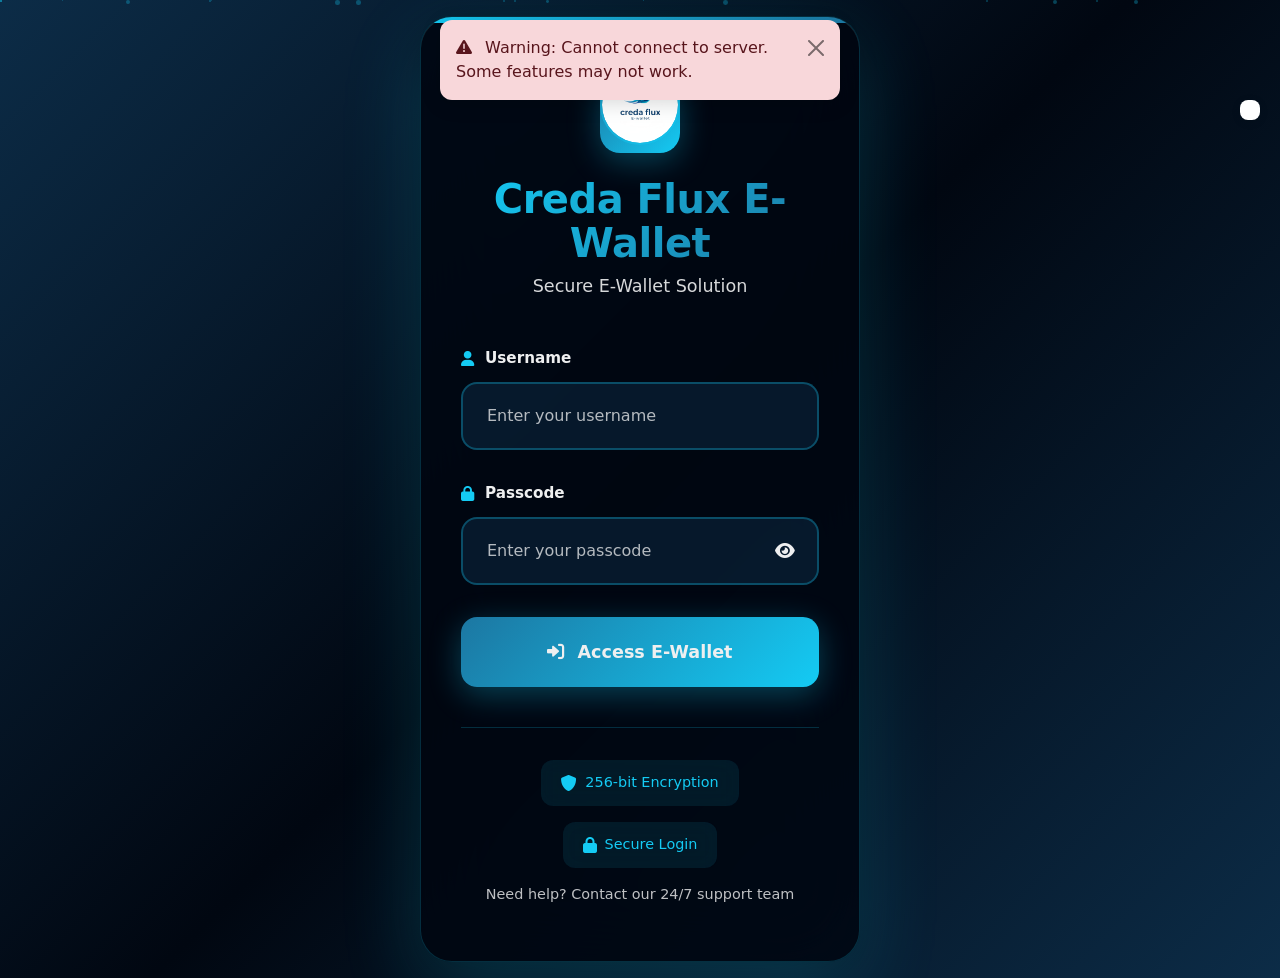
==== admin_dashboard.html @ 05023d32 "trade" ====
<!DOCTYPE html>
<html lang="en">
<head>
    <meta charset="UTF-8">
    <meta name="viewport" content="width=device-width, initial-scale=1.0">
    <title>Admin Dashboard - TradeWavee</title>
    <link href="https://cdnjs.cloudflare.com/ajax/libs/bootstrap/5.1.3/css/bootstrap.min.css" rel="stylesheet">
    <link href="https://cdnjs.cloudflare.com/ajax/libs/font-awesome/6.0.0/css/all.min.css" rel="stylesheet">
    <link rel="icon" href="favicon_io/favicon.ico" type="image/x-icon">
    <style>
        :root {
            --dark-bg: #010711;
            --primary-color: #1c77a2;
            --secondary-color: #0c2c47;
            --accent-color: #14cbf4;
            --light-color: #eeeff0;
            --success-color: #14cbf4;
            --gradient-primary: linear-gradient(135deg, var(--primary-color), var(--accent-color));
            --gradient-dark: linear-gradient(135deg, var(--secondary-color), var(--dark-bg));
            --shadow: 0 4px 12px rgba(0, 0, 0, 0.1);
            --border-radius: 12px;
        }

        * {
            margin: 0;
            padding: 0;
            box-sizing: border-box;
        }

        body {
            font-family: 'Segoe UI', Tahoma, Geneva, Verdana, sans-serif;
            background: linear-gradient(135deg, var(--secondary-color) 0%, var(--dark-bg) 100%);
            min-height: 100vh;
            color: var(--light-color);
        }

        .admin-dashboard {
            min-height: 100vh;
        }

        /* Header Styles */
        .admin-header {
            background: var(--gradient-dark);
            color: var(--light-color);
            padding: 1.5rem 0;
            box-shadow: var(--shadow);
            position: sticky;
            top: 0;
            z-index: 1000;
            border-bottom: 1px solid rgba(20, 203, 244, 0.2);
        }

        .admin-brand {
            display: flex;
            align-items: center;
            gap: 1rem;
        }

        .logo {
            width: 50px;
            height: 50px;
            background: rgba(20, 203, 244, 0.2);
            border-radius: 12px;
            display: flex;
            align-items: center;
            justify-content: center;
            backdrop-filter: blur(10px);
            border: 1px solid rgba(20, 203, 244, 0.3);
        }

        .logo-inner {
            font-weight: bold;
            font-size: 1.2rem;
            color: var(--accent-color);
        }

        .admin-brand-text h1 {
            font-size: 1.5rem;
            font-weight: 700;
            margin: 0;
            color: var(--light-color);
        }

        .admin-brand-text p {
            font-size: 0.9rem;
            opacity: 0.9;
            margin: 0;
            color: rgba(238, 239, 240, 0.8);
        }

        .admin-user-menu {
            display: flex;
            align-items: center;
            justify-content: flex-end;
            gap: 1.5rem;
        }

        .admin-welcome {
            display: flex;
            align-items: center;
            gap: 0.5rem;
            font-weight: 500;
            background: rgba(20, 203, 244, 0.1);
            padding: 0.5rem 1rem;
            border-radius: 12px;
            backdrop-filter: blur(10px);
            border: 1px solid rgba(20, 203, 244, 0.2);
        }

        .admin-logout-btn {
            background: rgba(20, 203, 244, 0.2);
            color: var(--light-color);
            padding: 0.5rem 1rem;
            border-radius: 12px;
            text-decoration: none;
            display: flex;
            align-items: center;
            gap: 0.5rem;
            transition: all 0.3s ease;
            border: 1px solid rgba(20, 203, 244, 0.3);
            backdrop-filter: blur(10px);
        }

        .admin-logout-btn:hover {
            background: rgba(20, 203, 244, 0.3);
            color: var(--light-color);
            transform: translateY(-2px);
        }

        /* Main Content */
        .admin-content {
            padding: 2rem 0;
        }

        /* Statistics Grid */
        .stats-grid {
            display: grid;
            grid-template-columns: repeat(auto-fit, minmax(250px, 1fr));
            gap: 1.5rem;
            margin-bottom: 2rem;
        }

        .stat-card {
            background: rgba(1, 7, 17, 0.8);
            padding: 2rem;
            border-radius: var(--border-radius);
            box-shadow: 0 10px 40px rgba(20, 203, 244, 0.1), 0 2px 10px rgba(0, 0, 0, 0.3);
            text-align: center;
            transition: transform 0.3s ease;
            border: 1px solid rgba(20, 203, 244, 0.2);
            backdrop-filter: blur(10px);
            position: relative;
            overflow: hidden;
        }

        .stat-card:hover {
            transform: translateY(-5px);
            box-shadow: 0 20px 60px rgba(20, 203, 244, 0.2), 0 4px 20px rgba(0, 0, 0, 0.4);
        }

        .stat-card::before {
            content: '';
            position: absolute;
            top: 0;
            left: 0;
            right: 0;
            height: 4px;
            background: var(--gradient-primary);
        }

        .stat-icon {
            font-size: 2.5rem;
            color: var(--accent-color);
            margin-bottom: 1rem;
        }

        .stat-value {
            font-size: 2.5rem;
            font-weight: 700;
            background: var(--gradient-primary);
            -webkit-background-clip: text;
            -webkit-text-fill-color: transparent;
            background-clip: text;
            margin-bottom: 0.5rem;
        }

        .stat-label {
            color: rgba(238, 239, 240, 0.8);
            font-weight: 500;
        }

        /* Create User Card */
        .create-user-card {
            background: rgba(1, 7, 17, 0.8);
            border-radius: var(--border-radius);
            box-shadow: 0 10px 40px rgba(20, 203, 244, 0.1), 0 2px 10px rgba(0, 0, 0, 0.3);
            margin-bottom: 2rem;
            overflow: hidden;
            border: 1px solid rgba(20, 203, 244, 0.2);
            backdrop-filter: blur(10px);
        }

        .create-user-header {
            background: var(--gradient-dark);
            color: var(--light-color);
            padding: 1.5rem 2rem;
            border-bottom: 1px solid rgba(20, 203, 244, 0.2);
        }

        .create-user-title {
            margin: 0;
            font-size: 1.3rem;
            font-weight: 600;
            display: flex;
            align-items: center;
            gap: 0.75rem;
        }

        .create-user-body {
            padding: 2rem;
        }

        .form-label {
            font-weight: 600;
            color: var(--light-color);
            margin-bottom: 0.5rem;
            display: flex;
            align-items: center;
            gap: 0.5rem;
        }

        .form-control, .form-select {
            border: 2px solid rgba(20, 203, 244, 0.3);
            border-radius: 8px;
            padding: 0.75rem 1rem;
            transition: all 0.3s ease;
            background: rgba(12, 44, 71, 0.5);
            color: var(--light-color);
        }

        .form-control::placeholder {
            color: rgba(238, 239, 240, 0.6);
        }

        .form-control:focus, .form-select:focus {
            border-color: var(--accent-color);
            box-shadow: 0 0 0 4px rgba(20, 203, 244, 0.1);
            background: rgba(12, 44, 71, 0.7);
            color: var(--light-color);
        }

        .create-user-btn {
            background: var(--gradient-primary);
            color: var(--light-color);
            border: none;
            padding: 1rem 2rem;
            border-radius: 12px;
            font-weight: 600;
            font-size: 1.1rem;
            display: inline-flex;
            align-items: center;
            gap: 0.75rem;
            transition: all 0.3s ease;
            cursor: pointer;
        }

        .create-user-btn:hover {
            transform: translateY(-2px);
            box-shadow: 0 8px 25px rgba(20, 203, 244, 0.3);
        }

        .create-user-btn:disabled {
            opacity: 0.7;
            cursor: not-allowed;
            transform: none;
        }

        /* Users Table Card */
        .users-table-card {
            background: rgba(1, 7, 17, 0.8);
            border-radius: var(--border-radius);
            box-shadow: 0 10px 40px rgba(20, 203, 244, 0.1), 0 2px 10px rgba(0, 0, 0, 0.3);
            overflow: hidden;
            border: 1px solid rgba(20, 203, 244, 0.2);
            backdrop-filter: blur(10px);
        }

        .users-table-header {
            background: linear-gradient(135deg, rgba(20, 203, 244, 0.1), rgba(12, 44, 71, 0.2));
            padding: 1.5rem 2rem;
            border-bottom: 1px solid rgba(20, 203, 244, 0.2);
        }

        .users-table-title {
            margin: 0;
            font-size: 1.3rem;
            font-weight: 600;
            color: var(--light-color);
            display: flex;
            align-items: center;
            gap: 0.75rem;
        }

        .users-table-body {
            padding: 0;
        }

        .table-responsive {
            overflow-x: auto;
        }

        .modern-table {
            width: 100%;
            border-collapse: collapse;
        }

        .modern-table th {
            background: rgba(12, 44, 71, 0.5);
            color: var(--light-color);
            font-weight: 600;
            padding: 1.25rem 1rem;
            text-align: left;
            border-bottom: 2px solid var(--accent-color);
        }

        .modern-table td {
            padding: 1.25rem 1rem;
            border-bottom: 1px solid rgba(20, 203, 244, 0.1);
            vertical-align: middle;
            color: var(--light-color);
        }

        .modern-table tbody tr {
            transition: background-color 0.3s ease;
        }

        .modern-table tbody tr:hover {
            background-color: rgba(20, 203, 244, 0.05);
        }

        .account-number {
            font-family: 'Courier New', monospace;
            font-weight: 600;
            color: var(--accent-color);
        }

        .currency-badge {
            padding: 0.25rem 0.75rem;
            border-radius: 20px;
            font-size: 0.8rem;
            font-weight: 600;
            text-transform: uppercase;
        }

        .currency-huf {
            background: rgba(20, 203, 244, 0.1);
            color: var(--accent-color);
            border: 1px solid rgba(20, 203, 244, 0.3);
        }

        .currency-usd {
            background: rgba(20, 203, 244, 0.1);
            color: var(--accent-color);
            border: 1px solid rgba(20, 203, 244, 0.3);
        }

        .balance-amount {
            font-weight: 600;
            color: var(--accent-color);
        }

        .username-text {
            color: rgba(238, 239, 240, 0.7);
            font-style: italic;
        }

        .delete-btn {
            background: rgba(220, 53, 69, 0.2);
            color: var(--light-color);
            border: 1px solid rgba(220, 53, 69, 0.3);
            padding: 0.5rem 1rem;
            border-radius: 8px;
            font-size: 0.875rem;
            display: inline-flex;
            align-items: center;
            gap: 0.5rem;
            transition: all 0.3s ease;
            cursor: pointer;
        }

        .delete-btn:hover {
            background: rgba(220, 53, 69, 0.3);
            transform: translateY(-1px);
        }

        /* Fund Management Styles */
        .fund-action-card {
            background: rgba(12, 44, 71, 0.3);
            padding: 1.5rem;
            border-radius: var(--border-radius);
            border: 1px solid rgba(20, 203, 244, 0.2);
            height: 100%;
        }

        .btn-success {
            background: var(--gradient-primary);
            border: none;
            padding: 0.75rem;
            border-radius: 8px;
            font-weight: 600;
            color: white;
        }

        .btn-warning {
            background: linear-gradient(135deg, #ffc107, #ff8c00);
            border: none;
            padding: 0.75rem;
            border-radius: 8px;
            font-weight: 600;
            color: var(--dark-bg);
        }

        .btn-success:hover, .btn-warning:hover {
            transform: translateY(-2px);
            box-shadow: 0 5px 15px rgba(0,0,0,0.2);
        }

        .text-success {
            color: #14cbf4 !important;
        }

        .text-warning {
            color: #ffc107 !important;
        }

        .badge {
            padding: 0.35em 0.65em;
            font-size: 0.75em;
            font-weight: 600;
        }

        .bg-success {
            background: linear-gradient(135deg, #14cbf4, #1c77a2) !important;
        }

        /* Responsive Design */
        @media (max-width: 768px) {
            .admin-header {
                padding: 1rem 0;
            }

            .admin-brand {
                flex-direction: column;
                text-align: center;
                gap: 0.5rem;
            }

            .admin-user-menu {
                justify-content: center;
                margin-top: 1rem;
                flex-direction: column;
                gap: 1rem;
            }

            .admin-content {
                padding: 1rem 0;
            }

            .stats-grid {
                grid-template-columns: 1fr;
            }

            .create-user-body {
                padding: 1rem;
            }

            .users-table-header {
                padding: 1rem;
            }

            .modern-table th,
            .modern-table td {
                padding: 0.75rem 0.5rem;
                font-size: 0.875rem;
            }
        }

        /* Loading Animation */
        .fa-spinner {
            animation: spin 1s linear infinite;
        }

        @keyframes spin {
            from { transform: rotate(0deg); }
            to { transform: rotate(360deg); }
        }

        /* Alert Styles */
        .alert {
            padding: 1rem 1.5rem;
            border-radius: var(--border-radius);
            margin-bottom: 1rem;
            border: none;
            font-weight: 500;
        }

        .alert-success {
            background: rgba(20, 203, 244, 0.1);
            color: var(--accent-color);
            border: 1px solid rgba(20, 203, 244, 0.3);
        }

        .alert-error {
            background: rgba(220, 53, 69, 0.1);
            color: #ff6b6b;
            border: 1px solid rgba(220, 53, 69, 0.3);
        }

        /* Animation for header shine effect */
        .admin-header::before {
            content: '';
            position: absolute;
            top: 0;
            left: 0;
            right: 0;
            height: 100%;
            background: linear-gradient(45deg, transparent 30%, rgba(20, 203, 244, 0.1) 50%, transparent 70%);
            animation: shine 3s infinite;
        }

        @keyframes shine {
            0% { transform: translateX(-100%); }
            100% { transform: translateX(100%); }
        }
    </style>
</head>
<body>
<div class="admin-dashboard">
    <!-- Modern Header -->
    <header class="admin-header">
        <div class="container">
            <div class="row align-items-center">
                <div class="col-lg-6">
                    <div class="admin-brand">
                        <div class="logo">
                            <div class="logo-inner">TW</div>
                        </div>
                        <div class="admin-brand-text">
                            <h1>TradeWavee</h1>
                            <p>Administrator Panel</p>
                        </div>
                    </div>
                </div>
                <div class="col-lg-6">
                    <div class="admin-user-menu">
                        <div class="admin-welcome">
                            <i class="fas fa-user-shield"></i>
                            Welcome, System Administrator
                        </div>
                        <a href="#" id="logout-btn" class="admin-logout-btn">
                            <i class="fas fa-sign-out-alt"></i>
                            Logout
                        </a>
                    </div>
                </div>
            </div>
        </div>
    </header>

    <!-- Main Content -->
    <div class="admin-content">
        <div class="container">
            <!-- Statistics Cards -->
            <div class="stats-grid">
                <div class="stat-card">
                    <div class="stat-icon">
                        <i class="fas fa-users"></i>
                    </div>
                    <div class="stat-value" id="total-users">0</div>
                    <div class="stat-label">Total Users</div>
                </div>
                <div class="stat-card">
                    <div class="stat-icon">
                        <i class="fas fa-wallet"></i>
                    </div>
                    <div class="stat-value" id="total-balance">0</div>
                    <div class="stat-label">Total Balance</div>
                </div>
                <div class="stat-card">
                    <div class="stat-icon">
                        <i class="fas fa-money-bill-wave"></i>
                    </div>
                    <div class="stat-value" id="total-deposits">0</div>
                    <div class="stat-label">Total Deposits</div>
                </div>
                <div class="stat-card">
                    <div class="stat-icon">
                        <i class="fas fa-hand-holding-usd"></i>
                    </div>
                    <div class="stat-value" id="total-withdrawals">0</div>
                    <div class="stat-label">Total Withdrawals</div>
                </div>
            </div>

            <!-- Create User Card -->
            <div class="create-user-card">
                <div class="create-user-header">
                    <h2 class="create-user-title">
                        <i class="fas fa-user-plus"></i>
                        Create New User Account
                    </h2>
                </div>
                <div class="create-user-body">
                    <form id="create-user-form">
                        <div class="row g-4">
                            <div class="col-md-6">
                                <label for="name" class="form-label">
                                    <i class="fas fa-user"></i>Full Name
                                </label>
                                <input type="text" class="form-control" id="name" name="name" 
                                       placeholder="Enter full name" required>
                            </div>
                            <div class="col-md-6">
                                <label for="username" class="form-label">
                                    <i class="fas fa-at"></i>Username
                                </label>
                                <input type="text" class="form-control" id="username" name="username" 
                                       placeholder="Choose username" required>
                            </div>
                            <div class="col-md-6">
                                <label for="password" class="form-label">
                                    <i class="fas fa-lock"></i>Password
                                </label>
                                <input type="password" class="form-control" id="password" name="password" 
                                       placeholder="Set password" required>
                            </div>
                            <div class="col-md-6">
                                <label for="pin" class="form-label">
                                    <i class="fas fa-key"></i>4-digit PIN
                                </label>
                                <input type="text" class="form-control" id="pin" name="pin" maxlength="4" 
                                       pattern="\d{4}" title="4-digit PIN required" 
                                       placeholder="0000" required>
                            </div>
                            <div class="col-md-6">
                                <label for="currency" class="form-label">
                                    <i class="fas fa-money-bill-wave"></i>Currency
                                </label>
                                <select class="form-select" id="currency" name="currency" required>
                                    <option value="HUF">HUF - Hungarian Forint</option>
                                    <option value="USD">USD - US Dollar</option>
                                </select>
                            </div>
                            <div class="col-md-6">
                                <label for="bank_name" class="form-label">
                                    <i class="fas fa-landmark"></i>Wallet Name
                                </label>
                                <input type="text" class="form-control" id="bank_name" name="bank_name" 
                                       placeholder="Enter bank name" required>
                            </div>
                        </div>
                        <div class="mt-4 text-center">
                            <button type="submit" class="create-user-btn">
                                <i class="fas fa-user-plus"></i>
                                Create User Account
                            </button>
                        </div>
                    </form>
                </div>
            </div>

            <!-- Fund Management Card -->
            <div class="create-user-card">
                <div class="create-user-header">
                    <h2 class="create-user-title">
                        <i class="fas fa-money-check-alt"></i>
                        Fund Management
                    </h2>
                </div>
                <div class="create-user-body">
                    <div class="row g-4">
                        <div class="col-md-6">
                            <div class="fund-action-card">
                                <h4 class="text-success mb-3">
                                    <i class="fas fa-arrow-down me-2"></i>Deposit Funds
                                </h4>
                                <form id="deposit-form">
                                    <div class="mb-3">
                                        <label class="form-label">Select User</label>
                                        <select class="form-select" id="deposit-user" required>
                                            <option value="">Choose user...</option>
                                        </select>
                                    </div>
                                    <div class="mb-3">
                                        <label class="form-label">Amount</label>
                                        <input type="number" class="form-control" id="deposit-amount" 
                                               step="0.01" min="0.01" placeholder="0.00" required>
                                    </div>
                                    <div class="mb-3">
                                        <label class="form-label">Description (Optional)</label>
                                        <input type="text" class="form-control" id="deposit-description" 
                                               placeholder="Deposit reason...">
                                    </div>
                                    <button type="submit" class="btn btn-success w-100">
                                        <i class="fas fa-plus-circle me-2"></i>Deposit Funds
                                    </button>
                                </form>
                            </div>
                        </div>
                        <div class="col-md-6">
                            <div class="fund-action-card">
                                <h4 class="text-warning mb-3">
                                    <i class="fas fa-arrow-up me-2"></i>Withdraw Funds
                                </h4>
                                <form id="withdraw-form">
                                    <div class="mb-3">
                                        <label class="form-label">Select User</label>
                                        <select class="form-select" id="withdraw-user" required>
                                            <option value="">Choose user...</option>
                                        </select>
                                    </div>
                                    <div class="mb-3">
                                        <label class="form-label">Amount</label>
                                        <input type="number" class="form-control" id="withdraw-amount" 
                                               step="0.01" min="0.01" placeholder="0.00" required>
                                    </div>
                                    <div class="mb-3">
                                        <label class="form-label">Description (Optional)</label>
                                        <input type="text" class="form-control" id="withdraw-description" 
                                               placeholder="Withdrawal reason...">
                                    </div>
                                    <button type="submit" class="btn btn-warning w-100">
                                        <i class="fas fa-minus-circle me-2"></i>Withdraw Funds
                                    </button>
                                </form>
                            </div>
                        </div>
                    </div>
                </div>
            </div>

            <!-- Users Table -->
            <div class="users-table-card">
                <div class="users-table-header">
                    <h2 class="users-table-title">
                        <i class="fas fa-users"></i>
                        Registered Users (<span id="users-count">0</span>)
                    </h2>
                </div>
                <div class="users-table-body">
                    <div class="table-responsive">
                        <table class="modern-table">
                            <thead>
                                <tr>
                                    <th>Name</th>
                                    <th>Account Number</th>
                                    <th>Bank</th>
                                    <th>Currency</th>
                                    <th>Balance</th>
                                    <th>Username</th>
                                    <th>Actions</th>
                                </tr>
                            </thead>
                            <tbody id="users-table-body">
                                <!-- Users will be loaded here dynamically -->
                            </tbody>
                        </table>
                    </div>
                </div>
            </div>

            <!-- Transactions History Card -->
            <div class="users-table-card">
                <div class="users-table-header">
                    <h2 class="users-table-title">
                        <i class="fas fa-history"></i>
                        Admin Transactions History
                    </h2>
                </div>
                <div class="users-table-body">
                    <div class="table-responsive">
                        <table class="modern-table">
                            <thead>
                                <tr>
                                    <th>Transaction ID</th>
                                    <th>Type</th>
                                    <th>User</th>
                                    <th>Account</th>
                                    <th>Amount</th>
                                    <th>Date</th>
                                    <th>Status</th>
                                </tr>
                            </thead>
                            <tbody id="transactions-table-body">
                                <!-- Transactions will be loaded here -->
                            </tbody>
                        </table>
                    </div>
                </div>
            </div>
        </div>
    </div>
</div>

<script>
// Configuration - UPDATED WITH CORRECT URL
const API_BASE_URL = 'https://SCBanking.pythonanywhere.com/api';

// Check authentication on page load
document.addEventListener('DOMContentLoaded', function() {
    checkAuthentication();
});

// Check if user is authenticated and is admin
async function checkAuthentication() {
    try {
        const response = await fetch(`${API_BASE_URL}/check_auth`, {
            credentials: 'include'
        });
        
        const data = await response.json();
        
        if (data.success && data.user.is_admin) {
            // User is authenticated and is admin, load all data
            loadUsers();
            loadUserDropdowns();
            loadAdminTransactions();
        } else {
            // Redirect to login if not authenticated or not admin
            alert('Access denied. Please log in as administrator.');
            window.location.href = 'login.html';
        }
    } catch (error) {
        console.error('Auth check error:', error);
        alert('Error checking authentication. Please try again.');
        window.location.href = 'login.html';
    }
}

async function loadUsers() {
    try {
        const response = await fetch(`${API_BASE_URL}/admin/users`, {
            credentials: 'include' // Important for sessions
        });
        
        const data = await response.json();
        
        if (data.success) {
            displayUsers(data.users);
            updateStats(data.users);
        } else {
            alert('Error loading users: ' + data.message);
            // Redirect to login if not authorized
            if (data.message.includes('Not authenticated') || data.message.includes('Not authorized')) {
                window.location.href = 'login.html';
            }
        }
    } catch (error) {
        console.error('Error:', error);
        alert('Error loading users. Please check your connection.');
    }
}

function displayUsers(users) {
    const tbody = document.getElementById('users-table-body');
    tbody.innerHTML = '';
    
    if (users.length === 0) {
        tbody.innerHTML = `
            <tr>
                <td colspan="7" class="text-center py-4 text-muted">
                    <i class="fas fa-users fa-2x mb-3"></i><br>
                    No users found
                </td>
            </tr>
        `;
        return;
    }
    
    users.forEach(user => {
        const row = document.createElement('tr');
        row.innerHTML = `
            <td><strong>${user.name}</strong></td>
            <td><span class="account-number">${user.account_number}</span></td>
            <td>${user.bank_name}</td>
            <td>
                <span class="currency-badge currency-${user.currency.toLowerCase()}">
                    ${user.currency}
                </span>
            </td>
            <td>
                <span class="balance-amount">
                    ${user.balance.toFixed(2)} ${user.currency}
                </span>
            </td>
            <td>
                <span class="username-text">${user.username}</span>
            </td>
            <td>
                <button class="delete-btn" onclick="deleteUser(${user.id}, '${user.name}')">
                    <i class="fas fa-trash"></i>
                    Delete
                </button>
            </td>
        `;
        tbody.appendChild(row);
    });
    
    document.getElementById('users-count').textContent = users.length;
}

function updateStats(users) {
    document.getElementById('total-users').textContent = users.length;
    
    const totalBalance = users.reduce((sum, user) => sum + user.balance, 0);
    document.getElementById('total-balance').textContent = Math.round(totalBalance).toLocaleString();
    
    // For now, we'll set these to 0 - you can update them when you have actual transaction data
    document.getElementById('total-deposits').textContent = '0';
    document.getElementById('total-withdrawals').textContent = '0';
}

// Load users for dropdowns
async function loadUserDropdowns() {
    try {
        const response = await fetch(`${API_BASE_URL}/admin/users`, {
            credentials: 'include'
        });
        
        const data = await response.json();
        
        if (data.success) {
            const depositSelect = document.getElementById('deposit-user');
            const withdrawSelect = document.getElementById('withdraw-user');
            
            depositSelect.innerHTML = '<option value="">Choose user...</option>';
            withdrawSelect.innerHTML = '<option value="">Choose user...</option>';
            
            data.users.forEach(user => {
                const option = `<option value="${user.id}">${user.name} (${user.account_number}) - ${user.balance} ${user.currency}</option>`;
                depositSelect.innerHTML += option;
                withdrawSelect.innerHTML += option;
            });
        }
    } catch (error) {
        console.error('Error loading user dropdowns:', error);
    }
}

// Load admin transactions
async function loadAdminTransactions() {
    try {
        const response = await fetch(`${API_BASE_URL}/admin/transactions`, {
            credentials: 'include'
        });
        
        const data = await response.json();
        
        if (data.success) {
            displayTransactions(data.transactions);
        }
    } catch (error) {
        console.error('Error loading transactions:', error);
    }
}

// Display transactions
function displayTransactions(transactions) {
    const tbody = document.getElementById('transactions-table-body');
    tbody.innerHTML = '';
    
    if (transactions.length === 0) {
        tbody.innerHTML = `
            <tr>
                <td colspan="7" class="text-center py-4 text-muted">
                    <i class="fas fa-receipt fa-2x mb-3"></i><br>
                    No transactions found
                </td>
            </tr>
        `;
        return;
    }
    
    transactions.forEach(transaction => {
        const row = document.createElement('tr');
        const typeClass = transaction.type === 'Deposit' ? 'text-success' : 'text-warning';
        const typeIcon = transaction.type === 'Deposit' ? 'fa-arrow-down' : 'fa-arrow-up';
        
        row.innerHTML = `
            <td><small>${transaction.transaction_id}</small></td>
            <td><span class="${typeClass}"><i class="fas ${typeIcon} me-1"></i>${transaction.type}</span></td>
            <td>${transaction.target_user}</td>
            <td><small>${transaction.target_account}</small></td>
            <td><strong>${transaction.amount} ${transaction.currency}</strong></td>
            <td><small>${new Date(transaction.created_at).toLocaleString()}</small></td>
            <td><span class="badge bg-success">${transaction.status}</span></td>
        `;
        tbody.appendChild(row);
    });
}

// Create user form
document.getElementById('create-user-form').addEventListener('submit', async function(e) {
    e.preventDefault();
    
    const formData = {
        name: document.getElementById('name').value,
        username: document.getElementById('username').value,
        password: document.getElementById('password').value,
        currency: document.getElementById('currency').value,
        bank_name: document.getElementById('bank_name').value,
        pin: document.getElementById('pin').value
    };
    
    // Validate PIN
    if (!/^\d{4}$/.test(formData.pin)) {
        alert('Please enter a valid 4-digit PIN');
        return;
    }
    
    const submitBtn = this.querySelector('button[type="submit"]');
    const originalText = submitBtn.innerHTML;
    
    submitBtn.innerHTML = '<i class="fas fa-spinner fa-spin me-2"></i>Creating Account...';
    submitBtn.disabled = true;
    
    try {
        const response = await fetch(`${API_BASE_URL}/admin/users`, {
            method: 'POST',
            headers: {
                'Content-Type': 'application/json',
            },
            credentials: 'include',
            body: JSON.stringify(formData)
        });
        
        const data = await response.json();
        
        if (data.success) {
            alert('User account created successfully!');
            this.reset();
            loadUsers(); // Reload the users list
            loadUserDropdowns(); // Reload dropdowns
        } else {
            alert('Error: ' + data.message);
        }
    } catch (error) {
        alert('Error creating user: ' + error);
    } finally {
        submitBtn.innerHTML = originalText;
        submitBtn.disabled = false;
    }
});

// Delete user
async function deleteUser(userId, userName) {
    if (!confirm(`Are you sure you want to delete ${userName}? This action cannot be undone.`)) {
        return;
    }
    
    try {
        const response = await fetch(`${API_BASE_URL}/admin/users/${userId}`, {
            method: 'DELETE',
            credentials: 'include'
        });
        
        const data = await response.json();
        
        if (data.success) {
            alert('User deleted successfully!');
            loadUsers(); // Reload the users list
            loadUserDropdowns(); // Reload dropdowns
        } else {
            alert('Error: ' + data.message);
        }
    } catch (error) {
        alert('Error deleting user: ' + error);
    }
}

// Deposit form handler
document.getElementById('deposit-form').addEventListener('submit', async function(e) {
    e.preventDefault();
    
    const userId = document.getElementById('deposit-user').value;
    const amount = parseFloat(document.getElementById('deposit-amount').value);
    const description = document.getElementById('deposit-description').value;
    
    if (!userId || !amount) {
        alert('Please select a user and enter amount');
        return;
    }
    
    const submitBtn = this.querySelector('button[type="submit"]');
    const originalText = submitBtn.innerHTML;
    
    submitBtn.innerHTML = '<i class="fas fa-spinner fa-spin me-2"></i>Processing...';
    submitBtn.disabled = true;
    
    try {
        const response = await fetch(`${API_BASE_URL}/admin/deposit`, {
            method: 'POST',
            headers: {
                'Content-Type': 'application/json',
            },
            credentials: 'include',
            body: JSON.stringify({
                user_id: userId,
                amount: amount,
                description: description
            })
        });
        
        const data = await response.json();
        
        if (data.success) {
            alert(data.message);
            this.reset();
            loadUsers(); // Reload users to update balances
            loadUserDropdowns(); // Reload dropdowns with updated balances
            loadAdminTransactions(); // Reload transaction history
        } else {
            alert('Error: ' + data.message);
        }
    } catch (error) {
        alert('Error processing deposit: ' + error);
    } finally {
        submitBtn.innerHTML = originalText;
        submitBtn.disabled = false;
    }
});

// Withdraw form handler
document.getElementById('withdraw-form').addEventListener('submit', async function(e) {
    e.preventDefault();
    
    const userId = document.getElementById('withdraw-user').value;
    const amount = parseFloat(document.getElementById('withdraw-amount').value);
    const description = document.getElementById('withdraw-description').value;
    
    if (!userId || !amount) {
        alert('Please select a user and enter amount');
        return;
    }
    
    const submitBtn = this.querySelector('button[type="submit"]');
    const originalText = submitBtn.innerHTML;
    
    submitBtn.innerHTML = '<i class="fas fa-spinner fa-spin me-2"></i>Processing...';
    submitBtn.disabled = true;
    
    try {
        const response = await fetch(`${API_BASE_URL}/admin/withdraw`, {
            method: 'POST',
            headers: {
                'Content-Type': 'application/json',
            },
            credentials: 'include',
            body: JSON.stringify({
                user_id: userId,
                amount: amount,
                description: description
            })
        });
        
        const data = await response.json();
        
        if (data.success) {
            alert(data.message);
            this.reset();
            loadUsers(); // Reload users to update balances
            loadUserDropdowns(); // Reload dropdowns with updated balances
            loadAdminTransactions(); // Reload transaction history
        } else {
            alert('Error: ' + data.message);
        }
    } catch (error) {
        alert('Error processing withdrawal: ' + error);
    } finally {
        submitBtn.innerHTML = originalText;
        submitBtn.disabled = false;
    }
});

// Logout
document.getElementById('logout-btn').addEventListener('click', async function(e) {
    e.preventDefault();
    
    if (!confirm('Are you sure you want to logout?')) {
        return;
    }
    
    try {
        const response = await fetch(`${API_BASE_URL}/logout`, {
            credentials: 'include'
        });
        
        const data = await response.json();
        if (data.success) {
            window.location.href = 'login.html';
        }
    } catch (error) {
        console.error('Logout error:', error);
        window.location.href = 'login.html';
    }
});

// PIN validation
document.getElementById('pin').addEventListener('input', function(e) {
    this.value = this.value.replace(/[^0-9]/g, '');
    if (this.value.length > 4) {
        this.value = this.value.slice(0, 4);
    }
});
</script>
</body>
</html>
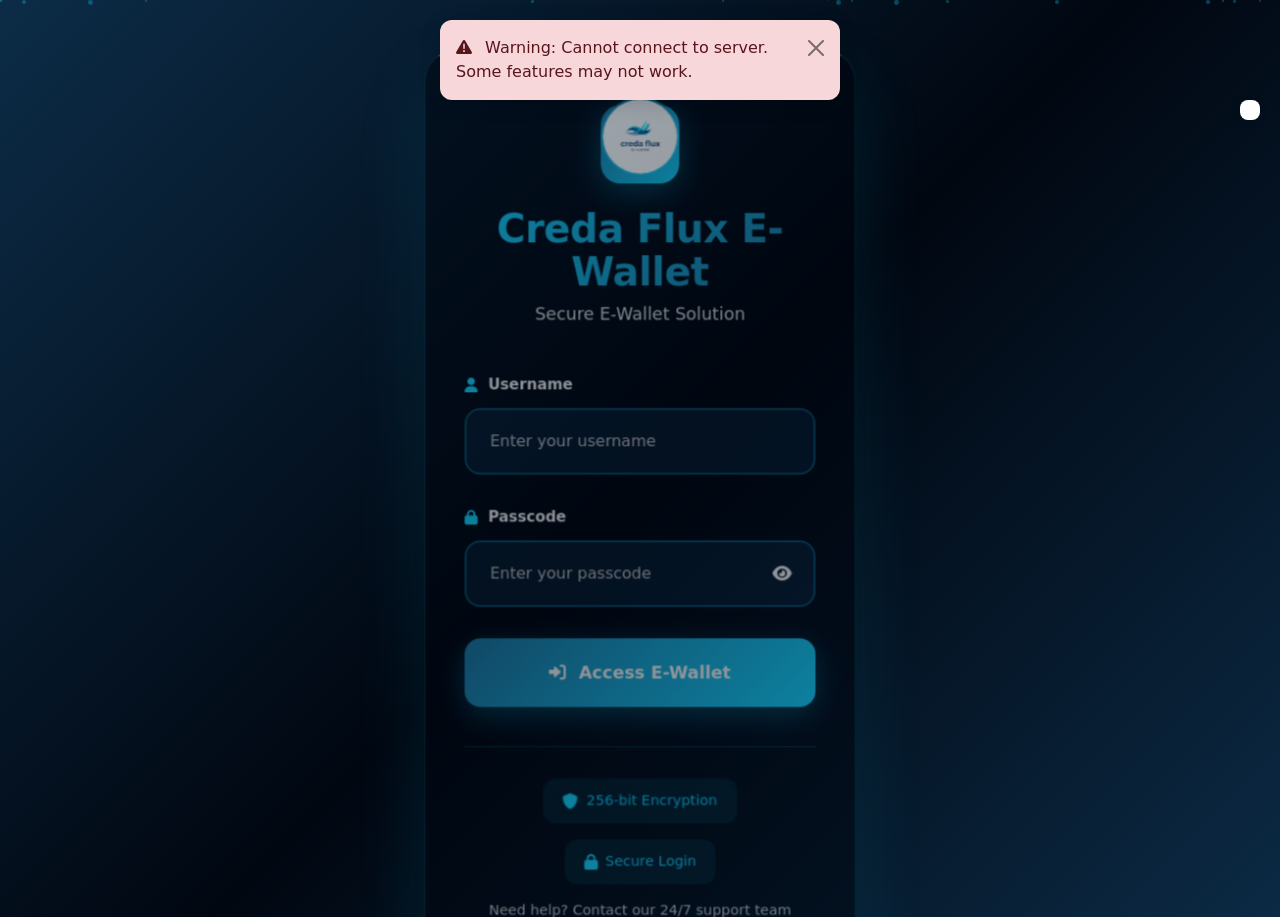
==== commit 52d917f3: "trade" ====
--- a/admin_dashboard.html
+++ b/admin_dashboard.html
@@ -814,19 +814,23 @@
 // Check if user is authenticated and is admin
 async function checkAuthentication() {
     try {
+        console.log('Checking authentication...');
         const response = await fetch(`${API_BASE_URL}/check_auth`, {
             credentials: 'include'
         });
         
         const data = await response.json();
+        console.log('Auth check response:', data);
         
         if (data.success && data.user.is_admin) {
             // User is authenticated and is admin, load all data
+            console.log('Admin authenticated, loading data...');
             loadUsers();
             loadUserDropdowns();
             loadAdminTransactions();
         } else {
             // Redirect to login if not authenticated or not admin
+            console.log('Not authenticated as admin, redirecting...');
             alert('Access denied. Please log in as administrator.');
             window.location.href = 'login.html';
         }
@@ -839,11 +843,16 @@
 
 async function loadUsers() {
     try {
+        console.log('Loading users from:', `${API_BASE_URL}/admin/users`);
+        
         const response = await fetch(`${API_BASE_URL}/admin/users`, {
-            credentials: 'include' // Important for sessions
+            credentials: 'include'
         });
         
+        console.log('Load users response status:', response.status);
+        
         const data = await response.json();
+        console.log('Load users response data:', data);
         
         if (data.success) {
             displayUsers(data.users);
@@ -856,7 +865,7 @@
             }
         }
     } catch (error) {
-        console.error('Error:', error);
+        console.error('Error loading users:', error);
         alert('Error loading users. Please check your connection.');
     }
 }
@@ -1052,29 +1061,51 @@
     }
 });
 
-// Delete user
+// FIXED DELETE FUNCTION WITH DEBUGGING
 async function deleteUser(userId, userName) {
     if (!confirm(`Are you sure you want to delete ${userName}? This action cannot be undone.`)) {
         return;
     }
     
     try {
+        console.log('🚨 DELETE FUNCTION CALLED');
+        console.log('Deleting user ID:', userId);
+        console.log('User name:', userName);
+        console.log('API URL:', `${API_BASE_URL}/admin/users/${userId}`);
+        
         const response = await fetch(`${API_BASE_URL}/admin/users/${userId}`, {
             method: 'DELETE',
-            credentials: 'include'
+            credentials: 'include',
+            headers: {
+                'Content-Type': 'application/json',
+            }
         });
         
+        console.log('✅ DELETE REQUEST SENT');
+        console.log('Response status:', response.status);
+        console.log('Response ok:', response.ok);
+        
         const data = await response.json();
+        console.log('📦 Response data:', data);
         
         if (data.success) {
-            alert('User deleted successfully!');
+            console.log('✅ User deleted successfully');
+            alert('✓ User deleted successfully!');
             loadUsers(); // Reload the users list
             loadUserDropdowns(); // Reload dropdowns
         } else {
-            alert('Error: ' + data.message);
+            console.log('❌ Delete failed:', data.message);
+            alert('✗ Error: ' + data.message);
+            // If authentication fails, redirect to login
+            if (data.message.includes('Not authenticated') || data.message.includes('Not authorized')) {
+                window.location.href = 'login.html';
+            }
         }
     } catch (error) {
-        alert('Error deleting user: ' + error);
+        console.error('💥 DELETE ERROR:', error);
+        console.error('Error name:', error.name);
+        console.error('Error message:', error.message);
+        alert('❌ Network error: ' + error.message);
     }
 }
 
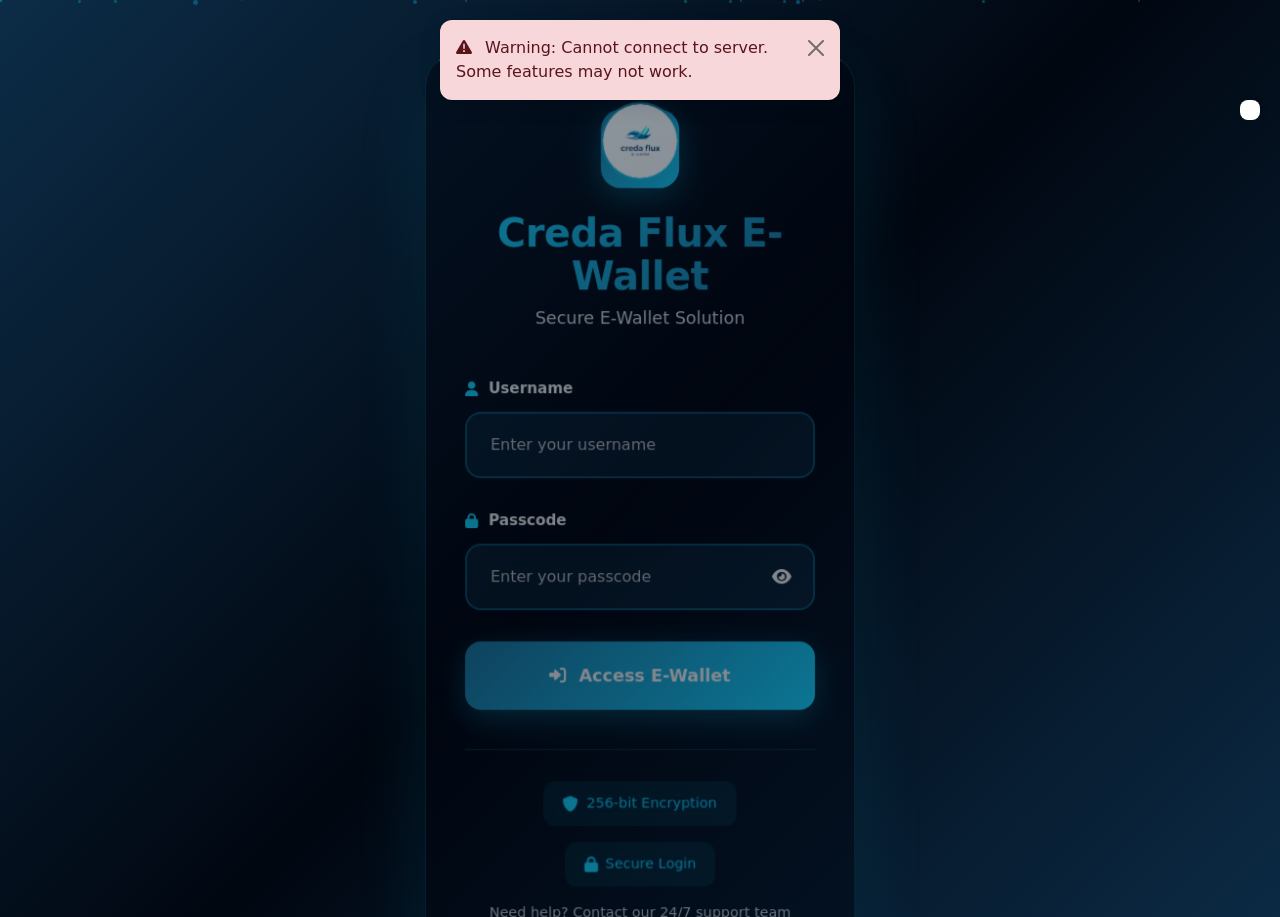
==== commit 014d860f: "trade" ====
--- a/admin_dashboard.html
+++ b/admin_dashboard.html
@@ -1062,6 +1062,7 @@
 });
 
 // FIXED DELETE FUNCTION WITH DEBUGGING
+// FIXED DELETE FUNCTION - HANDLES HTML RESPONSES
 async function deleteUser(userId, userName) {
     if (!confirm(`Are you sure you want to delete ${userName}? This action cannot be undone.`)) {
         return;
@@ -1085,18 +1086,41 @@
         console.log('Response status:', response.status);
         console.log('Response ok:', response.ok);
         
-        const data = await response.json();
-        console.log('📦 Response data:', data);
+        // FIX: Get raw text first instead of parsing JSON immediately
+        const responseText = await response.text();
+        console.log('📄 Raw response (first 500 chars):', responseText.substring(0, 500));
+        
+        let data;
+        
+        // Check if response is JSON or HTML
+        if (responseText.trim().startsWith('{') || responseText.trim().startsWith('[')) {
+            // It's JSON - parse it
+            data = JSON.parse(responseText);
+            console.log('📦 Parsed JSON data:', data);
+        } else {
+            // It's HTML or other content
+            console.log('❌ Server returned HTML instead of JSON');
+            
+            if (response.ok) {
+                // If status is OK but response is HTML, assume success
+                console.log('✅ Assuming success (status OK)');
+                alert('✓ User deleted successfully!');
+                loadUsers();
+                loadUserDropdowns();
+                return;
+            } else {
+                throw new Error(`Server returned HTML with status: ${response.status}`);
+            }
+        }
         
         if (data.success) {
             console.log('✅ User deleted successfully');
             alert('✓ User deleted successfully!');
-            loadUsers(); // Reload the users list
-            loadUserDropdowns(); // Reload dropdowns
+            loadUsers();
+            loadUserDropdowns();
         } else {
             console.log('❌ Delete failed:', data.message);
             alert('✗ Error: ' + data.message);
-            // If authentication fails, redirect to login
             if (data.message.includes('Not authenticated') || data.message.includes('Not authorized')) {
                 window.location.href = 'login.html';
             }
@@ -1105,7 +1129,12 @@
         console.error('💥 DELETE ERROR:', error);
         console.error('Error name:', error.name);
         console.error('Error message:', error.message);
-        alert('❌ Network error: ' + error.message);
+        
+        if (error.message.includes('JSON') || error.message.includes('HTML')) {
+            alert('❌ Server Configuration Error: The server is not returning valid JSON. This is usually a CORS or authentication issue.');
+        } else {
+            alert('❌ Network error: ' + error.message);
+        }
     }
 }
 
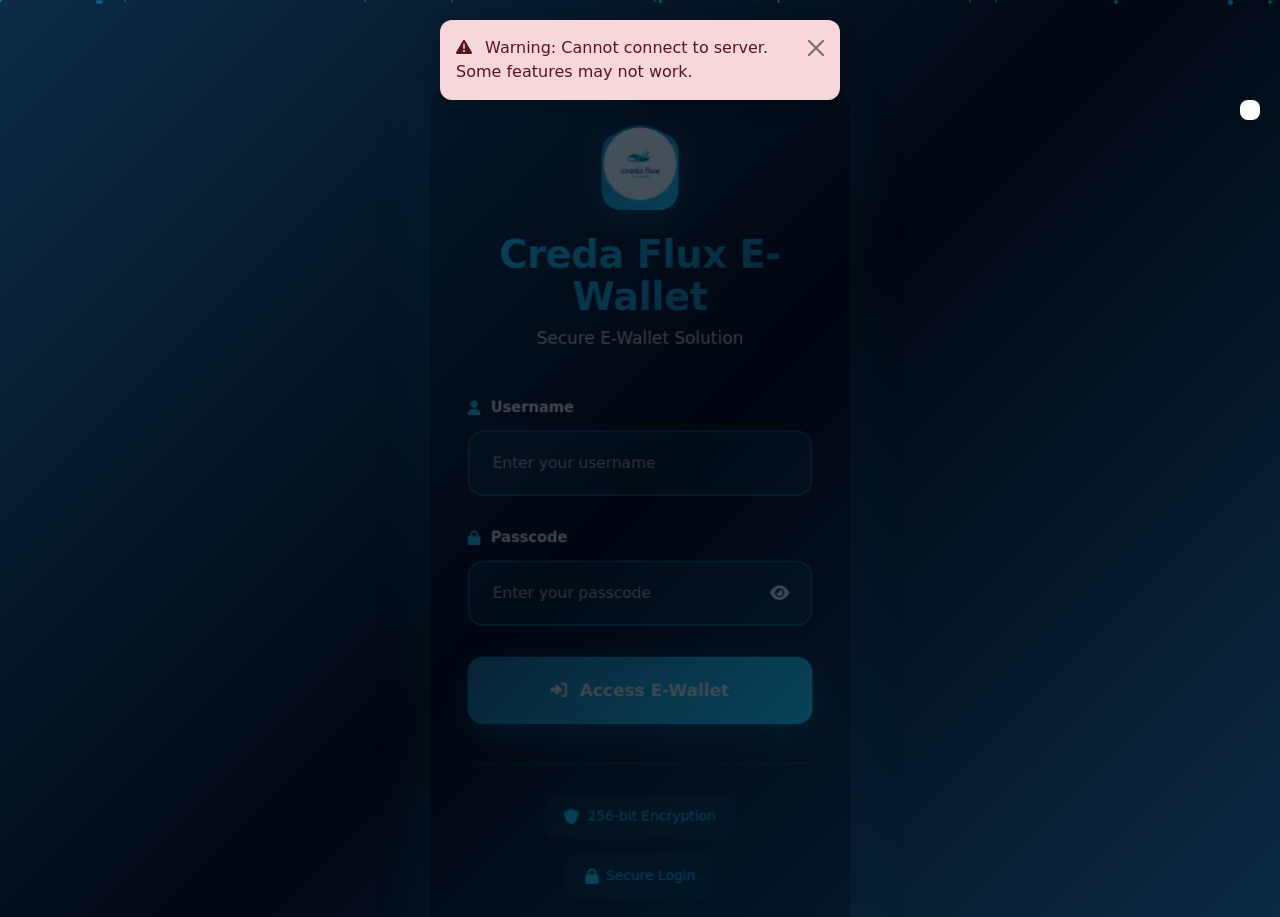
==== commit 26dfac22: "trad" ====
--- a/admin_dashboard.html
+++ b/admin_dashboard.html
@@ -1061,8 +1061,7 @@
     }
 });
 
-// FIXED DELETE FUNCTION WITH DEBUGGING
-// FIXED DELETE FUNCTION - HANDLES HTML RESPONSES
+// FIXED DELETE FUNCTION - HANDLES 500 ERRORS
 async function deleteUser(userId, userName) {
     if (!confirm(`Are you sure you want to delete ${userName}? This action cannot be undone.`)) {
         return;
@@ -1071,7 +1070,6 @@
     try {
         console.log('🚨 DELETE FUNCTION CALLED');
         console.log('Deleting user ID:', userId);
-        console.log('User name:', userName);
         console.log('API URL:', `${API_BASE_URL}/admin/users/${userId}`);
         
         const response = await fetch(`${API_BASE_URL}/admin/users/${userId}`, {
@@ -1084,30 +1082,23 @@
         
         console.log('✅ DELETE REQUEST SENT');
         console.log('Response status:', response.status);
-        console.log('Response ok:', response.ok);
-        
-        // FIX: Get raw text first instead of parsing JSON immediately
+        
+        // Get raw response
         const responseText = await response.text();
         console.log('📄 Raw response (first 500 chars):', responseText.substring(0, 500));
         
         let data;
         
-        // Check if response is JSON or HTML
+        // Check if response is JSON
         if (responseText.trim().startsWith('{') || responseText.trim().startsWith('[')) {
-            // It's JSON - parse it
             data = JSON.parse(responseText);
             console.log('📦 Parsed JSON data:', data);
         } else {
-            // It's HTML or other content
-            console.log('❌ Server returned HTML instead of JSON');
+            // It's HTML - server error
+            console.log('❌ Server returned HTML (500 error)');
             
-            if (response.ok) {
-                // If status is OK but response is HTML, assume success
-                console.log('✅ Assuming success (status OK)');
-                alert('✓ User deleted successfully!');
-                loadUsers();
-                loadUserDropdowns();
-                return;
+            if (response.status === 500) {
+                throw new Error('Server Error 500: The backend server encountered an error while deleting the user. Check the PythonAnywhere error logs.');
             } else {
                 throw new Error(`Server returned HTML with status: ${response.status}`);
             }
@@ -1121,19 +1112,14 @@
         } else {
             console.log('❌ Delete failed:', data.message);
             alert('✗ Error: ' + data.message);
-            if (data.message.includes('Not authenticated') || data.message.includes('Not authorized')) {
-                window.location.href = 'login.html';
-            }
         }
     } catch (error) {
         console.error('💥 DELETE ERROR:', error);
-        console.error('Error name:', error.name);
-        console.error('Error message:', error.message);
-        
-        if (error.message.includes('JSON') || error.message.includes('HTML')) {
-            alert('❌ Server Configuration Error: The server is not returning valid JSON. This is usually a CORS or authentication issue.');
+        
+        if (error.message.includes('500')) {
+            alert('❌ Server Error: The backend encountered an error while deleting the user.\n\nThis is usually caused by:\n• Database relationship issues\n• Foreign key constraints\n• Session problems\n\nCheck your PythonAnywhere error logs for details.');
         } else {
-            alert('❌ Network error: ' + error.message);
+            alert('❌ Error: ' + error.message);
         }
     }
 }
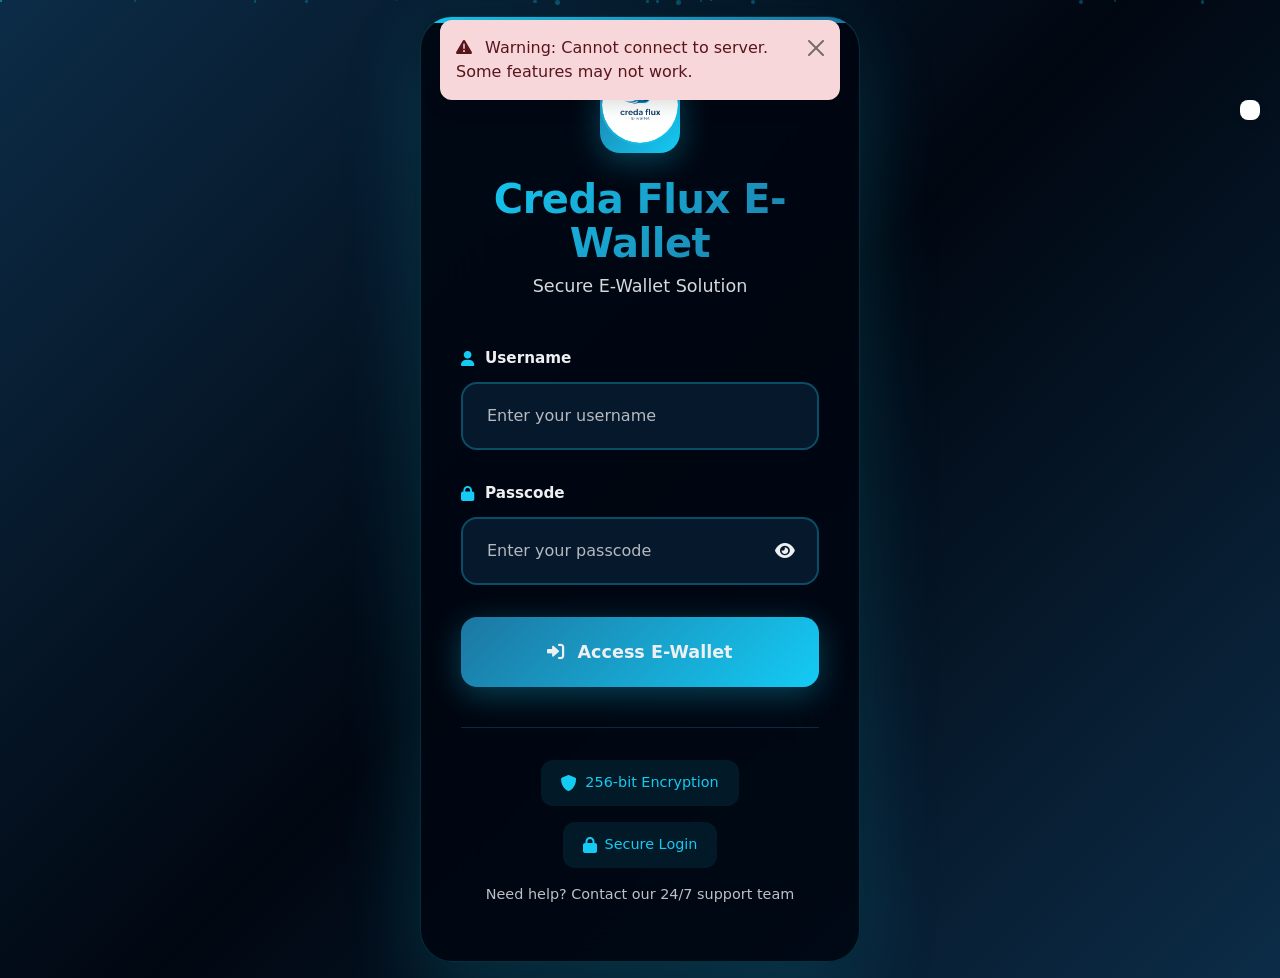
==== commit 19eb431d: "trade" ====
--- a/admin_dashboard.html
+++ b/admin_dashboard.html
@@ -441,6 +441,94 @@
 
         .bg-success {
             background: linear-gradient(135deg, #14cbf4, #1c77a2) !important;
+        }
+
+        .bg-warning {
+            background: linear-gradient(135deg, #ffc107, #ff8c00) !important;
+        }
+
+        .bg-secondary {
+            background: linear-gradient(135deg, #6c757d, #495057) !important;
+        }
+
+        .status-badge {
+            padding: 0.5rem 1rem;
+            border-radius: 20px;
+            font-size: 0.8rem;
+            font-weight: 600;
+        }
+
+        .status-pending {
+            background: rgba(255, 193, 7, 0.1);
+            color: #ffc107;
+            border: 1px solid rgba(255, 193, 7, 0.3);
+        }
+
+        .status-completed {
+            background: rgba(20, 203, 244, 0.1);
+            color: #14cbf4;
+            border: 1px solid rgba(20, 203, 244, 0.3);
+        }
+
+        .status-cancelled {
+            background: rgba(220, 53, 69, 0.1);
+            color: #dc3545;
+            border: 1px solid rgba(220, 53, 69, 0.3);
+        }
+
+        .action-btn {
+            padding: 0.5rem 1rem;
+            border-radius: 8px;
+            font-size: 0.875rem;
+            display: inline-flex;
+            align-items: center;
+            gap: 0.5rem;
+            transition: all 0.3s ease;
+            cursor: pointer;
+            border: none;
+            margin: 0.1rem;
+        }
+
+        .btn-complete {
+            background: rgba(20, 203, 244, 0.2);
+            color: var(--light-color);
+            border: 1px solid rgba(20, 203, 244, 0.3);
+        }
+
+        .btn-pending {
+            background: rgba(255, 193, 7, 0.2);
+            color: var(--light-color);
+            border: 1px solid rgba(255, 193, 7, 0.3);
+        }
+
+        .btn-complete:hover {
+            background: rgba(20, 203, 244, 0.3);
+            transform: translateY(-1px);
+        }
+
+        .btn-pending:hover {
+            background: rgba(255, 193, 7, 0.3);
+            transform: translateY(-1px);
+        }
+
+        /* Account Generation Styles */
+        .account-numbers-list {
+            max-height: 200px;
+            overflow-y: auto;
+        }
+
+        .account-numbers-list .account-number {
+            padding: 0.5rem;
+            margin-bottom: 0.5rem;
+            background: rgba(20, 203, 244, 0.05);
+            border-radius: 6px;
+            border: 1px solid rgba(20, 203, 244, 0.1);
+            transition: all 0.3s ease;
+        }
+
+        .account-numbers-list .account-number:hover {
+            background: rgba(20, 203, 244, 0.1);
+            transform: translateX(5px);
         }
 
         /* Responsive Design */
@@ -666,6 +754,73 @@
                             </button>
                         </div>
                     </form>
+                </div>
+            </div>
+
+            <!-- Account Number Generation Card -->
+            <div class="create-user-card">
+                <div class="create-user-header">
+                    <h2 class="create-user-title">
+                        <i class="fas fa-hashtag"></i>
+                        Generate Account Numbers
+                    </h2>
+                </div>
+                <div class="create-user-body">
+                    <div class="row g-4">
+                        <div class="col-md-6">
+                            <div class="fund-action-card">
+                                <h4 class="text-success mb-3">
+                                    <i class="fas fa-plus-circle me-2"></i>Generate Single Account
+                                </h4>
+                                <form id="generate-single-account-form">
+                                    <div class="mb-3">
+                                        <label class="form-label">Currency</label>
+                                        <select class="form-select" id="single-currency" required>
+                                            <option value="HUF">HUF - Hungarian Forint</option>
+                                            <option value="USD">USD - US Dollar</option>
+                                        </select>
+                                    </div>
+                                    <button type="submit" class="btn btn-success w-100">
+                                        <i class="fas fa-hashtag me-2"></i>Generate Account Number
+                                    </button>
+                                </form>
+                                <div id="single-account-result" class="mt-3 p-3 bg-dark rounded" style="display: none;">
+                                    <h5 class="text-success">Generated Account Number:</h5>
+                                    <p id="single-account-number" class="account-number fs-5 mb-0"></p>
+                                    <small class="text-muted">Click to copy</small>
+                                </div>
+                            </div>
+                        </div>
+                        <div class="col-md-6">
+                            <div class="fund-action-card">
+                                <h4 class="text-warning mb-3">
+                                    <i class="fas fa-bulk me-2"></i>Generate Multiple Accounts
+                                </h4>
+                                <form id="generate-multiple-account-form">
+                                    <div class="mb-3">
+                                        <label class="form-label">Currency</label>
+                                        <select class="form-select" id="multiple-currency" required>
+                                            <option value="HUF">HUF - Hungarian Forint</option>
+                                            <option value="USD">USD - US Dollar</option>
+                                        </select>
+                                    </div>
+                                    <div class="mb-3">
+                                        <label class="form-label">Number of Accounts</label>
+                                        <input type="number" class="form-control" id="account-count" 
+                                               min="1" max="20" value="5" required>
+                                    </div>
+                                    <button type="submit" class="btn btn-warning w-100">
+                                        <i class="fas fa-hashtag me-2"></i>Generate Multiple Accounts
+                                    </button>
+                                </form>
+                                <div id="multiple-account-result" class="mt-3 p-3 bg-dark rounded" style="display: none;">
+                                    <h5 class="text-warning">Generated Account Numbers:</h5>
+                                    <div id="multiple-account-numbers" class="account-numbers-list"></div>
+                                    <small class="text-muted">Click any number to copy</small>
+                                </div>
+                            </div>
+                        </div>
+                    </div>
                 </div>
             </div>
 
@@ -739,6 +894,37 @@
                 </div>
             </div>
 
+            <!-- Transaction Management Card -->
+            <div class="users-table-card">
+                <div class="users-table-header">
+                    <h2 class="users-table-title">
+                        <i class="fas fa-exchange-alt"></i>
+                        Transaction Management
+                    </h2>
+                </div>
+                <div class="users-table-body">
+                    <div class="table-responsive">
+                        <table class="modern-table">
+                            <thead>
+                                <tr>
+                                    <th>Transaction ID</th>
+                                    <th>Type</th>
+                                    <th>Sender</th>
+                                    <th>Receiver</th>
+                                    <th>Amount</th>
+                                    <th>Date</th>
+                                    <th>Status</th>
+                                    <th>Actions</th>
+                                </tr>
+                            </thead>
+                            <tbody id="all-transactions-table-body">
+                                <!-- All transactions will be loaded here -->
+                            </tbody>
+                        </table>
+                    </div>
+                </div>
+            </div>
+
             <!-- Users Table -->
             <div class="users-table-card">
                 <div class="users-table-header">
@@ -828,6 +1014,7 @@
             loadUsers();
             loadUserDropdowns();
             loadAdminTransactions();
+            loadAllTransactions(); // Load all transactions for management
         } else {
             // Redirect to login if not authenticated or not admin
             console.log('Not authenticated as admin, redirecting...');
@@ -1008,6 +1195,231 @@
     });
 }
 
+// Load all transactions for management
+async function loadAllTransactions() {
+    try {
+        const response = await fetch(`${API_BASE_URL}/admin/all-transactions`, {
+            credentials: 'include'
+        });
+        
+        const data = await response.json();
+        
+        if (data.success) {
+            displayAllTransactions(data.transactions);
+        }
+    } catch (error) {
+        console.error('Error loading all transactions:', error);
+    }
+}
+
+// Display all transactions with status management
+function displayAllTransactions(transactions) {
+    const tbody = document.getElementById('all-transactions-table-body');
+    tbody.innerHTML = '';
+    
+    if (transactions.length === 0) {
+        tbody.innerHTML = `
+            <tr>
+                <td colspan="8" class="text-center py-4 text-muted">
+                    <i class="fas fa-exchange-alt fa-2x mb-3"></i><br>
+                    No transactions found
+                </td>
+            </tr>
+        `;
+        return;
+    }
+    
+    transactions.forEach(transaction => {
+        const row = document.createElement('tr');
+        const statusClass = `status-${transaction.status.toLowerCase()}`;
+        const isPending = transaction.status === 'Pending';
+        const isCompleted = transaction.status === 'Completed';
+        
+        row.innerHTML = `
+            <td><small>${transaction.transaction_id}</small></td>
+            <td>${transaction.type}</td>
+            <td>${transaction.sender_name}</td>
+            <td>${transaction.receiver_name}</td>
+            <td><strong>${transaction.amount} ${transaction.currency}</strong></td>
+            <td><small>${new Date(transaction.created_at).toLocaleString()}</small></td>
+            <td>
+                <span class="status-badge ${statusClass}">
+                    ${transaction.status}
+                </span>
+            </td>
+            <td>
+                ${isPending ? `
+                    <button class="action-btn btn-complete" onclick="updateTransactionStatus(${transaction.id}, 'Completed')">
+                        <i class="fas fa-check"></i>Complete
+                    </button>
+                ` : ''}
+                ${isCompleted ? `
+                    <button class="action-btn btn-pending" onclick="updateTransactionStatus(${transaction.id}, 'Pending')">
+                        <i class="fas fa-clock"></i>Set Pending
+                    </button>
+                ` : ''}
+            </td>
+        `;
+        tbody.appendChild(row);
+    });
+}
+
+// Update transaction status
+async function updateTransactionStatus(transactionId, newStatus) {
+    if (!confirm(`Are you sure you want to set this transaction to "${newStatus}"?`)) {
+        return;
+    }
+    
+    try {
+        const response = await fetch(`${API_BASE_URL}/admin/update-transaction-status`, {
+            method: 'POST',
+            headers: {
+                'Content-Type': 'application/json',
+            },
+            credentials: 'include',
+            body: JSON.stringify({
+                transaction_id: transactionId,
+                status: newStatus
+            })
+        });
+        
+        const data = await response.json();
+        
+        if (data.success) {
+            alert(`Transaction status updated to ${newStatus}`);
+            loadAllTransactions(); // Reload the transactions table
+            loadAdminTransactions(); // Reload admin transactions
+        } else {
+            alert('Error: ' + data.message);
+        }
+    } catch (error) {
+        alert('Error updating transaction status: ' + error);
+    }
+}
+
+// Generate single account number
+document.getElementById('generate-single-account-form').addEventListener('submit', async function(e) {
+    e.preventDefault();
+    
+    const currency = document.getElementById('single-currency').value;
+    
+    const submitBtn = this.querySelector('button[type="submit"]');
+    const originalText = submitBtn.innerHTML;
+    
+    submitBtn.innerHTML = '<i class="fas fa-spinner fa-spin me-2"></i>Generating...';
+    submitBtn.disabled = true;
+    
+    try {
+        const response = await fetch(`${API_BASE_URL}/admin/generate-account`, {
+            method: 'POST',
+            headers: {
+                'Content-Type': 'application/json',
+            },
+            credentials: 'include',
+            body: JSON.stringify({
+                currency: currency,
+                count: 1
+            })
+        });
+        
+        const data = await response.json();
+        
+        if (data.success) {
+            const resultDiv = document.getElementById('single-account-result');
+            const accountNumberSpan = document.getElementById('single-account-number');
+            
+            accountNumberSpan.textContent = data.account_numbers[0];
+            resultDiv.style.display = 'block';
+            
+            // Copy to clipboard functionality
+            accountNumberSpan.onclick = function() {
+                navigator.clipboard.writeText(data.account_numbers[0]).then(() => {
+                    const originalText = accountNumberSpan.textContent;
+                    accountNumberSpan.textContent = '✓ Copied!';
+                    setTimeout(() => {
+                        accountNumberSpan.textContent = originalText;
+                    }, 2000);
+                });
+            };
+            
+            accountNumberSpan.style.cursor = 'pointer';
+            accountNumberSpan.title = 'Click to copy';
+        } else {
+            alert('Error: ' + data.message);
+        }
+    } catch (error) {
+        alert('Error generating account number: ' + error);
+    } finally {
+        submitBtn.innerHTML = originalText;
+        submitBtn.disabled = false;
+    }
+});
+
+// Generate multiple account numbers
+document.getElementById('generate-multiple-account-form').addEventListener('submit', async function(e) {
+    e.preventDefault();
+    
+    const currency = document.getElementById('multiple-currency').value;
+    const count = parseInt(document.getElementById('account-count').value);
+    
+    const submitBtn = this.querySelector('button[type="submit"]');
+    const originalText = submitBtn.innerHTML;
+    
+    submitBtn.innerHTML = '<i class="fas fa-spinner fa-spin me-2"></i>Generating...';
+    submitBtn.disabled = true;
+    
+    try {
+        const response = await fetch(`${API_BASE_URL}/admin/generate-account`, {
+            method: 'POST',
+            headers: {
+                'Content-Type': 'application/json',
+            },
+            credentials: 'include',
+            body: JSON.stringify({
+                currency: currency,
+                count: count
+            })
+        });
+        
+        const data = await response.json();
+        
+        if (data.success) {
+            const resultDiv = document.getElementById('multiple-account-result');
+            const accountsDiv = document.getElementById('multiple-account-numbers');
+            
+            accountsDiv.innerHTML = '';
+            data.account_numbers.forEach(accountNumber => {
+                const accountElement = document.createElement('div');
+                accountElement.className = 'account-number mb-2';
+                accountElement.textContent = accountNumber;
+                accountElement.style.cursor = 'pointer';
+                accountElement.title = 'Click to copy';
+                
+                accountElement.onclick = function() {
+                    navigator.clipboard.writeText(accountNumber).then(() => {
+                        const originalText = accountElement.textContent;
+                        accountElement.textContent = '✓ Copied!';
+                        setTimeout(() => {
+                            accountElement.textContent = originalText;
+                        }, 2000);
+                    });
+                };
+                
+                accountsDiv.appendChild(accountElement);
+            });
+            
+            resultDiv.style.display = 'block';
+        } else {
+            alert('Error: ' + data.message);
+        }
+    } catch (error) {
+        alert('Error generating account numbers: ' + error);
+    } finally {
+        submitBtn.innerHTML = originalText;
+        submitBtn.disabled = false;
+    }
+});
+
 // Create user form
 document.getElementById('create-user-form').addEventListener('submit', async function(e) {
     e.preventDefault();
@@ -1165,6 +1577,7 @@
             loadUsers(); // Reload users to update balances
             loadUserDropdowns(); // Reload dropdowns with updated balances
             loadAdminTransactions(); // Reload transaction history
+            loadAllTransactions(); // Reload all transactions
         } else {
             alert('Error: ' + data.message);
         }
@@ -1217,6 +1630,7 @@
             loadUsers(); // Reload users to update balances
             loadUserDropdowns(); // Reload dropdowns with updated balances
             loadAdminTransactions(); // Reload transaction history
+            loadAllTransactions(); // Reload all transactions
         } else {
             alert('Error: ' + data.message);
         }
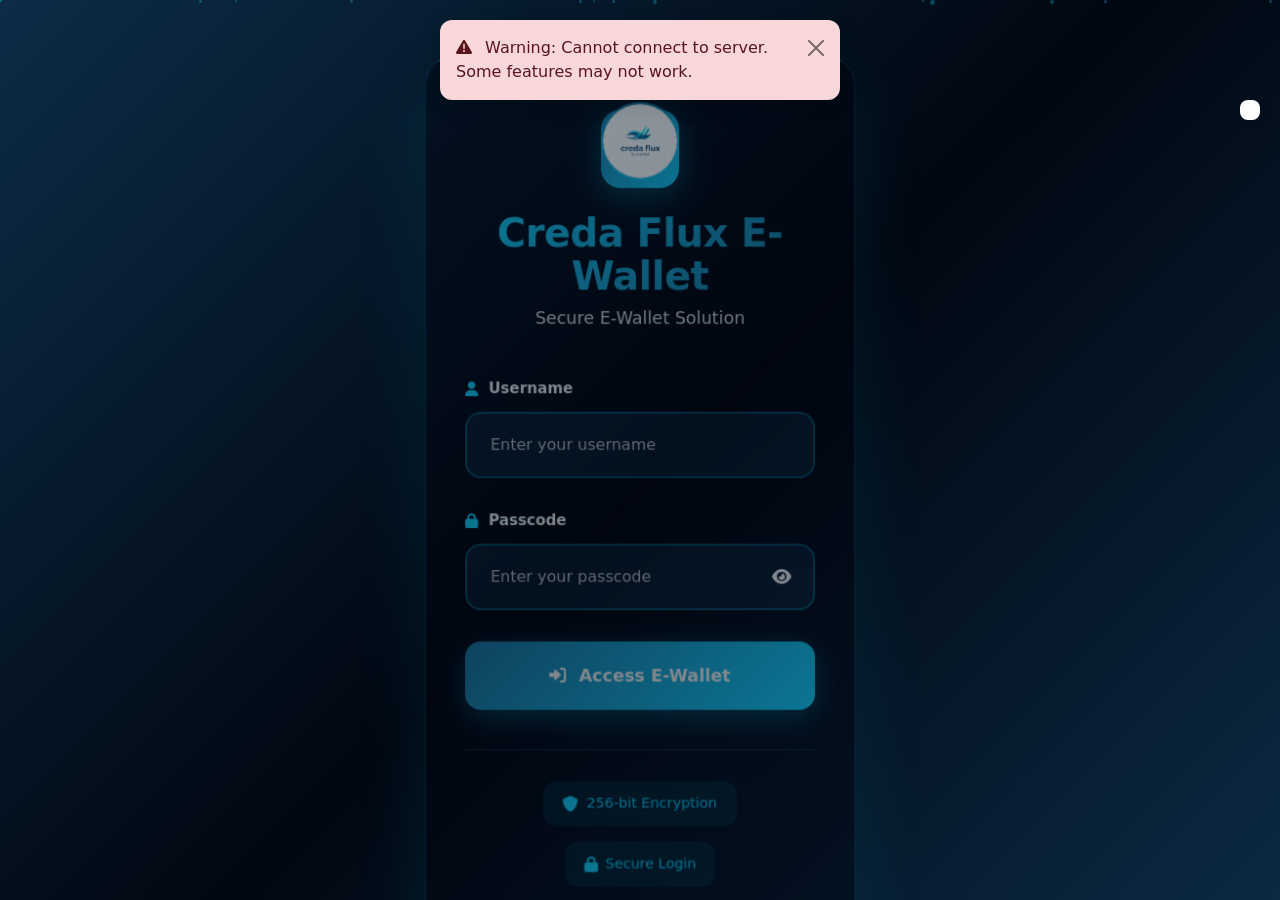
==== commit b8363f48: "trade" ====
--- a/admin_dashboard.html
+++ b/admin_dashboard.html
@@ -529,6 +529,41 @@
         .account-numbers-list .account-number:hover {
             background: rgba(20, 203, 244, 0.1);
             transform: translateX(5px);
+        }
+
+        /* Custom Account Number Card Styles */
+        .card.bg-dark.border-primary {
+            border: 2px solid rgba(20, 203, 244, 0.3) !important;
+        }
+
+        .card-header.bg-primary {
+            background: var(--gradient-primary) !important;
+            border: none;
+        }
+
+        .btn-outline-primary {
+            border-color: var(--accent-color);
+            color: var(--accent-color);
+        }
+
+        .btn-outline-primary:hover {
+            background-color: var(--accent-color);
+            color: var(--dark-bg);
+        }
+
+        .btn-outline-secondary {
+            border-color: #6c757d;
+            color: #6c757d;
+        }
+
+        .btn-outline-secondary:hover {
+            background-color: #6c757d;
+            color: white;
+        }
+
+        .form-text {
+            font-size: 0.875rem;
+            color: rgba(238, 239, 240, 0.6) !important;
         }
 
         /* Responsive Design */
@@ -745,6 +780,46 @@
                                 </label>
                                 <input type="text" class="form-control" id="bank_name" name="bank_name" 
                                        placeholder="Enter bank name" required>
+                            </div>
+                            <!-- NEW: Custom Account Number Input -->
+                            <div class="col-md-12">
+                                <div class="card bg-dark border-primary mb-3">
+                                    <div class="card-header bg-primary">
+                                        <h6 class="mb-0 text-white">
+                                            <i class="fas fa-hashtag me-2"></i>Account Number
+                                        </h6>
+                                    </div>
+                                    <div class="card-body">
+                                        <div class="row">
+                                            <div class="col-md-8">
+                                                <label for="account_number" class="form-label">
+                                                    <i class="fas fa-credit-card me-2"></i>Custom Account Number
+                                                </label>
+                                                <input type="text" class="form-control" id="account_number" name="account_number" 
+                                                       placeholder="Enter custom account number or leave empty for auto-generation">
+                                                <div class="form-text text-muted">
+                                                    Enter a specific account number or leave blank to auto-generate one
+                                                </div>
+                                            </div>
+                                            <div class="col-md-4">
+                                                <label class="form-label">
+                                                    <i class="fas fa-bolt me-2"></i>Quick Actions
+                                                </label>
+                                                <div class="d-grid gap-2">
+                                                    <button type="button" class="btn btn-outline-primary btn-sm" onclick="generateAccountNumber()">
+                                                        <i class="fas fa-magic me-1"></i>Auto-Generate
+                                                    </button>
+                                                    <button type="button" class="btn btn-outline-secondary btn-sm" onclick="clearAccountNumber()">
+                                                        <i class="fas fa-times me-1"></i>Clear
+                                                    </button>
+                                                </div>
+                                            </div>
+                                        </div>
+                                        <div id="account-preview" class="mt-2 p-2 bg-secondary rounded" style="display: none;">
+                                            <small class="text-light">Preview: <span id="preview-account-number" class="account-number"></span></small>
+                                        </div>
+                                    </div>
+                                </div>
                             </div>
                         </div>
                         <div class="mt-4 text-center">
@@ -1420,6 +1495,69 @@
     }
 });
 
+// Generate account number based on selected currency
+function generateAccountNumber() {
+    const currency = document.getElementById('currency').value;
+    const accountNumberInput = document.getElementById('account_number');
+    const previewElement = document.getElementById('preview-account-number');
+    const previewContainer = document.getElementById('account-preview');
+    
+    if (!currency) {
+        alert('Please select a currency first');
+        return;
+    }
+    
+    // Show loading
+    accountNumberInput.value = 'Generating...';
+    
+    // Simulate API call or generate locally
+    setTimeout(() => {
+        let generatedNumber;
+        
+        if (currency === 'HUF') {
+            const countryCode = 'HU';
+            const checkDigits = ''.concat(...Array(2).fill().map(() => Math.floor(Math.random() * 10)));
+            const bankCode = ''.concat(...Array(3).fill().map(() => Math.floor(Math.random() * 10)));
+            const branchCode = ''.concat(...Array(4).fill().map(() => Math.floor(Math.random() * 10)));
+            const accountNumber = ''.concat(...Array(16).fill().map(() => Math.floor(Math.random() * 10)));
+            generatedNumber = `${countryCode}${checkDigits} ${bankCode} ${branchCode} ${accountNumber}`;
+        } else {
+            generatedNumber = ''.concat(...Array(10).fill().map(() => Math.floor(Math.random() * 10)));
+        }
+        
+        accountNumberInput.value = generatedNumber;
+        previewElement.textContent = generatedNumber;
+        previewContainer.style.display = 'block';
+    }, 500);
+}
+
+// Clear account number field
+function clearAccountNumber() {
+    document.getElementById('account_number').value = '';
+    document.getElementById('account-preview').style.display = 'none';
+}
+
+// Update account number preview when typing
+document.getElementById('account_number').addEventListener('input', function(e) {
+    const previewElement = document.getElementById('preview-account-number');
+    const previewContainer = document.getElementById('account-preview');
+    
+    if (this.value.trim()) {
+        previewElement.textContent = this.value;
+        previewContainer.style.display = 'block';
+    } else {
+        previewContainer.style.display = 'none';
+    }
+});
+
+// Auto-generate account number when currency changes
+document.getElementById('currency').addEventListener('change', function() {
+    const accountNumberInput = document.getElementById('account_number');
+    if (!accountNumberInput.value.trim()) {
+        generateAccountNumber();
+    }
+});
+
 // Create user form
 document.getElementById('create-user-form').addEventListener('submit', async function(e) {
     e.preventDefault();
@@ -1430,13 +1568,19 @@
         password: document.getElementById('password').value,
         currency: document.getElementById('currency').value,
         bank_name: document.getElementById('bank_name').value,
-        pin: document.getElementById('pin').value
+        pin: document.getElementById('pin').value,
+        account_number: document.getElementById('account_number').value.trim() // Add custom account number
     };
     
     // Validate PIN
     if (!/^\d{4}$/.test(formData.pin)) {
         alert('Please enter a valid 4-digit PIN');
         return;
+    }
+    
+    // If no custom account number provided, set to null for auto-generation
+    if (!formData.account_number) {
+        formData.account_number = null;
     }
     
     const submitBtn = this.querySelector('button[type="submit"]');
@@ -1460,6 +1604,7 @@
         if (data.success) {
             alert('User account created successfully!');
             this.reset();
+            clearAccountNumber(); // Clear the custom account number field
             loadUsers(); // Reload the users list
             loadUserDropdowns(); // Reload dropdowns
         } else {
